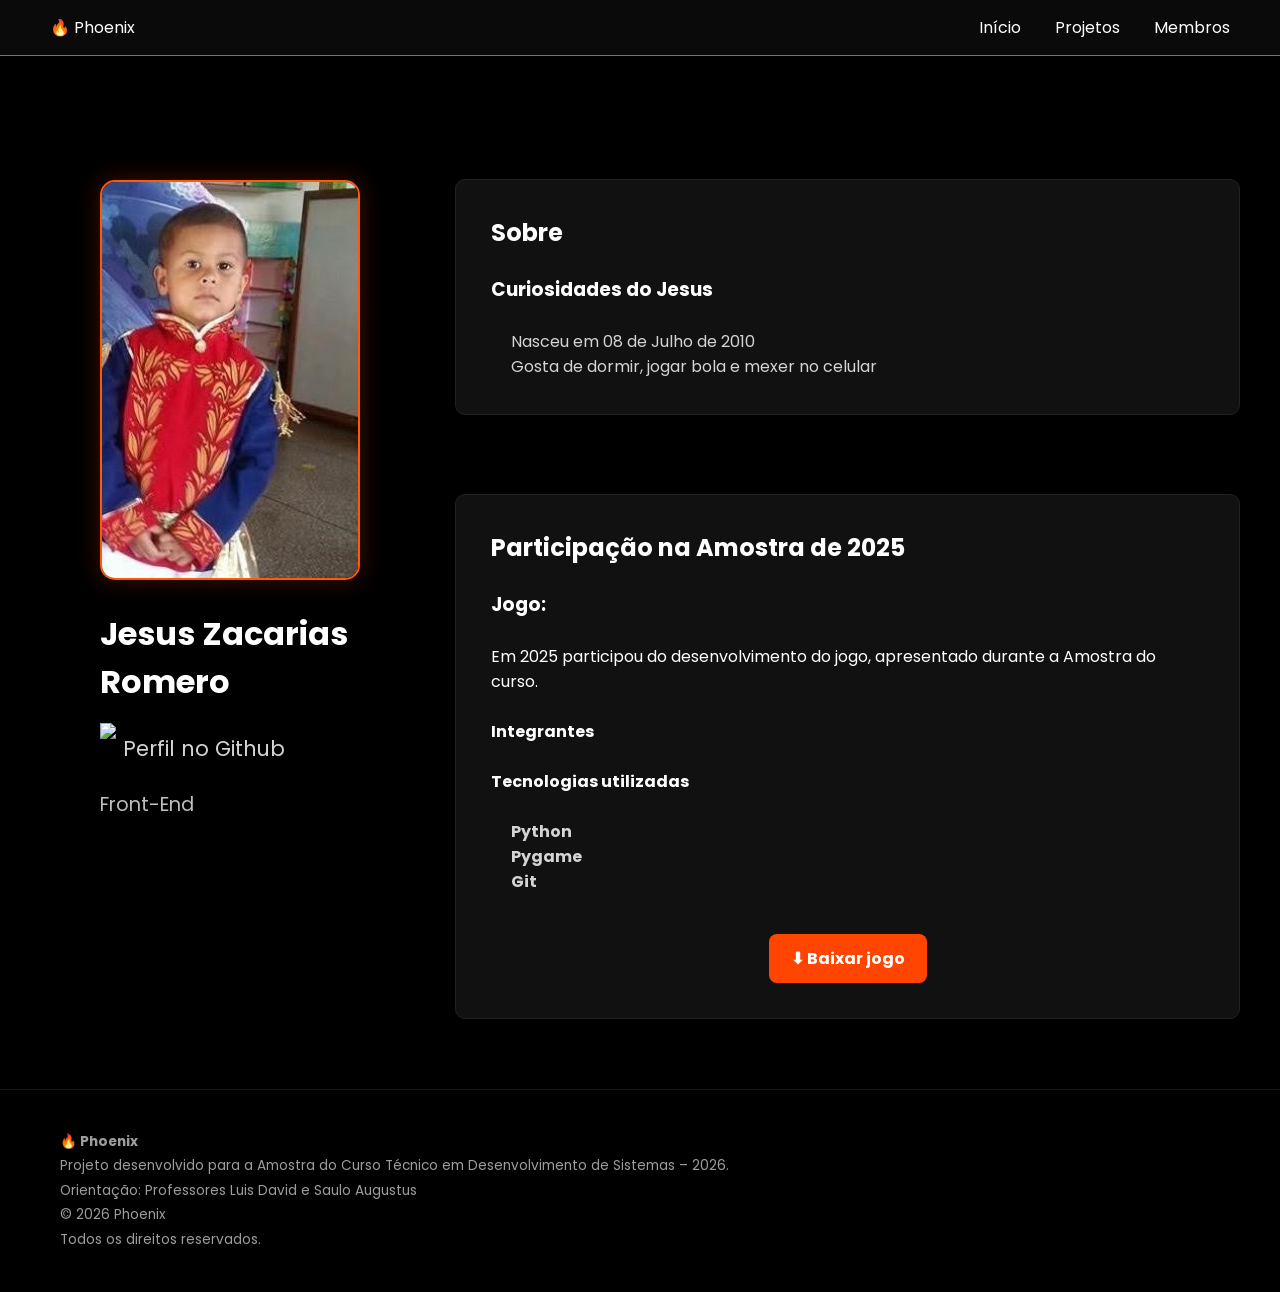
==== jesus.html @ 8418caeb "Atualizando arquivos e enviando pasta dos jogos" ====
<!DOCTYPE html>
<html lang="pt-br">
<head>
    <meta charset="UTF-8">
    <meta name="viewport" content="width=device-width, initial-scale=1.0">
    <title>Sobre Jesus</title>
    <link rel="stylesheet" href="style.css">
    <script defer src="main.js"></script>

    <link rel="preconnect" href="https://fonts.googleapis.com">
    <link href="https://fonts.googleapis.com/css2?family=Poppins:wght@300;400;500;600;700&display=swap" rel="stylesheet">
</head>

<body>
    <header>
    <div class="logo">
        🔥 Phoenix
    </div>

    <nav>
        <a href="index.html">Início</a>
        <a href="index.html#projetos">Projetos</a>
        <a href="index.html#equipe">Membros</a>
    </nav>
    </header>

    <main>
        <section class="perfil">
            <img class="foto" src="img/jesus.jpg" alt="Foto do Jesus bebê">
            <h1>Jesus Zacarias Romero</h1>
            <div class="texto-logo">
                <img src="https://images.seeklogo.com/logo-png/50/2/github-icon-logo-png_seeklogo-503247.png">
                <a href="https://github.com/jesusromero-hash" target="_blank" rel="noopener noreferrer">Perfil no Github</a>
            </div>

            <p class="cargo">
                Front-End
            </p>
            
        </section>

        <div class="conteudo">
            <section class="sobre">
                <h2>Sobre</h2>
                <h3>Curiosidades do Jesus</h3>
                <ul>
                    <li>Nasceu em 08 de Julho de 2010</li>
                    <li>Gosta de dormir, jogar bola e mexer no celular</li>
                </ul>
            </section>

            <section class="projetos">
                <h2>Participação na Amostra de 2025</h2>
                <h3>Jogo:</h3>
                <p>Em 2025 participou do desenvolvimento do jogo, apresentado durante a Amostra do curso.</p>
                <h4>Integrantes</h4>

                <h4>Tecnologias utilizadas</h4>
                <ul>
                    <li><strong>Python</strong></li>
                    <li><strong>Pygame</strong></li>
                    <li><strong>Git</strong></li>
                </ul>

                <strong><a class="download" href="" download>⬇ Baixar jogo</a></strong>
                
            </section>
        </div>
    </main>

    <footer>
        <p>
            <strong>🔥 Phoenix</strong><br>
            Projeto desenvolvido para a Amostra do Curso Técnico em Desenvolvimento de Sistemas – 2026.<br>
            Orientação: Professores Luis David e Saulo Augustus<br>
            © 2026 Phoenix<br>
            Todos os direitos reservados.
        </p>
    </footer>

</body>
</html>
---- style.css ----
/*---ESTILIZAÇÃO DA PÁGINA INICIAL*---/
/*Remove margens e espaçamentos padrões do navegador*/
*{
    margin:0;
    padding:0;
    box-sizing:border-box;
    font-family:'Poppins',sans-serif;
}

/*Define a cor de fundo e texto para todo o site*/
body{
    background:#000;
    color:white;
}

/*---MENU---*/
header{
    position:fixed;
    top:0;
    width:100%;
    background:#0a0a0a;
    display:flex;
    justify-content:space-between;
    align-items:center;
    padding:15px 50px;
    border-bottom:1px solid #ff4500;
    z-index:1000;
}

nav a{
    color:white;
    text-decoration:none;
    margin-left:30px;
    transition:.3s;
}

nav a:hover{
    color:#ff4500;
}

/*---BANNER---*/
.hero{
    min-height:100vh;
    display:flex;
    justify-content:space-around;
    align-items:center;
    padding:100px 10%;
    background:radial-gradient(circle,#600000,#000);
}
/*---Texto do banner---*/
.hero-text span{
    color:#ff4500;
    font-size:30px;
}

.hero-text h1{
    font-size:90px;
}

.hero-text p{
    color:#ddd;
}

.hero-logo img{
    width:420px;
    max-width:100%;
}

/*---SOBRE A EQUIPE---*/
.info{
    display:grid;
    grid-template-columns:1fr 1fr;
    gap:30px;
    padding:80px;
}

.box{
    border:1px solid #ff4500;
    padding:25px;
    border-radius:10px;
}

section{
    padding:80px 60px;
}

section h2{
    margin-bottom:30px;
}

/*---CARDS DOS PROJETOS---*/
.cards{
    display:flex;
    justify-content:center;
    gap:50px;
    flex-wrap:wrap;
}

.card{
    width:280px;
    background:#111;
    border:1px solid #222;
    text-align:center;
    border-radius:10px;
    overflow:hidden;
    transition:.3s;
}

.card:hover{
    transform:translateY(-10px);
    border-color:#ff4500;
}

.card img{
    width:100%;
    height:220px;
    object-fit:contain;
    padding:20px;
}

.card h3{
    margin:10px 0;
}

.card p{
    padding:20px;
}

/*---TECNOLOGIAS UTILIZADAS---*/
.tech-list{
    display:flex;
    justify-content:center;
    flex-wrap:wrap;
    gap:20px;
}

.tech-list span{
    border:1px solid #ff4500;
    padding:12px 25px;
    border-radius:30px;
}

/*---LINHA DO TEMPO---*/
.timeline{
    text-align:center;
}

.line{
    display:flex;
    justify-content:space-between;
    align-items:center;
    margin-top:50px;
    position:relative;
}

.line::before{
    content:"";
    position:absolute;
    top:20px;
    left:10%;
    width:80%;
    height:3px;
    background:#ff4500;
}

.step{
    z-index:2;
}

.circle{
    width:45px;
    height:45px;
    border-radius:50%;
    background:#111;
    border:2px solid #ff4500;
    display:flex;
    justify-content:center;
    align-items:center;
    margin:auto;
}

/*---INTEGRANTES---*/
.members{
    display:grid;
    grid-template-columns:repeat(auto-fit,minmax(250px,1fr));
    gap:25px;
}

.members a{
    text-decoration: none;
    color:white
}

.member{
    background:#111;
    padding:15px;
    border-radius:10px;
    border:1px solid #222;
}

.member img{
    width:100%;
    height:250px;
    object-fit:cover;
    border-radius:10px;
}

.member h3{
    margin-top:10px;
}

.member:hover{
    border-color:#ff4500;
}

html{
    scroll-behavior:smooth;
}

@media(max-width:768px) {

    .hero{
        flex-direction:column;
        text-align:center;
    }

    .hero-text h1{
        font-size:55px;
    }

    .info{
        grid-template-columns:1fr;
        padding:30px;
    }

    .line{
        flex-wrap:wrap;
        gap:30px;
    }
}

/*---ESTILIZAÇÃO PÁGINA DOS MEMBROS---*/
main{
    max-width:1200px;
    margin:100px auto 60px;
    display:grid;
    grid-template-columns:380px 1fr;
    gap:35px;
    align-items:start;
}

/*---Contâiner do perfil---*/
.perfil{
    display:flex;
    flex-direction:column;
    gap:12px;
}

/*Foto do integrante da equipe*/
.foto{
    width:auto;
    height:400px;
    object-fit:cover;
    border-radius:15px;
    border:2px solid #ff5a00;
    box-shadow:0 0 25px rgba(255,69,0,.25);
}

/*---Nome---*/
.perfil h1{
    margin:18px 0 5px;
    font-size:2rem;
    color:white;
}

/*---Link Github---*/
.perfil a{
    color:#d4d4d4;
    text-decoration:none;
    font-size:1.3rem;
}

/*---Função---*/
.cargo{
    margin-top:5px;
    color:#bdbdbd;
    font-size:1.2rem;
}

/*---Muda cor do link---*/
.perfil a:hover{
    color:#ff4500;
}

/*---Define o tamanho da logo do Github---*/
.texto-logo img {
    height: 50px;
    width: auto;
}

/*---Alinha logo e link---*/
.texto-logo {
    display: flex;
    align-items: center;
    gap: 7px;
}

/*---Cards---*/
.sobre,
.projetos{
    background:#111;
    border:1px solid #222;
    border-radius:10px;
    padding:35px;
    transition:.3s;
    display:flex;
    flex-direction:column;
    gap:25px;
    margin-top: 79px;
}

.sobre h2,
.projetos h2{
    color:white;
    margin:0px;
}

.sobre ul,
.projetos ul {
    padding-left: 20px;
    list-style-type: none;
    color:#d4d4d4;
}

.bruno{
    width:150px;
    height:auto;
    image-rendering:pixelated;
}

.download{
    display:block;
    width:fit-content;
    margin:15px auto 0;
    padding:12px 22px;
    background:#ff4500;
    color:white;
    text-decoration:none;
    border-radius:8px;
    transition:.3s;
}

/*---Hover simples---*/
.download:hover{
    background:#ff6a2b;
    transform:translateY(-2px);
}

.sobre:hover,
.projetos:hover{
    border-color:#ff4500;
    transform:translateY(-4px);
}

/*---RODAPÉ---*/
footer{
    margin-top:70px;
    padding:40px 60px;
    border-top:1px solid #161616;
    font-size: .85rem;
    line-height: 1.8;
    color:#9d9d9d
}

@media(max-width:768px){

    main{
        grid-template-columns:1fr;
    }

    .conteudo{
        margin-top:0;
    }

    .perfil{
        align-items:center;
        text-align:center;
    }

    .projetos{
        align-items:center;
        text-align:center;
    }

    .foto{
        max-width:320px;
    }

    footer{
        flex-direction:column;
        text-align:center;
    }

}
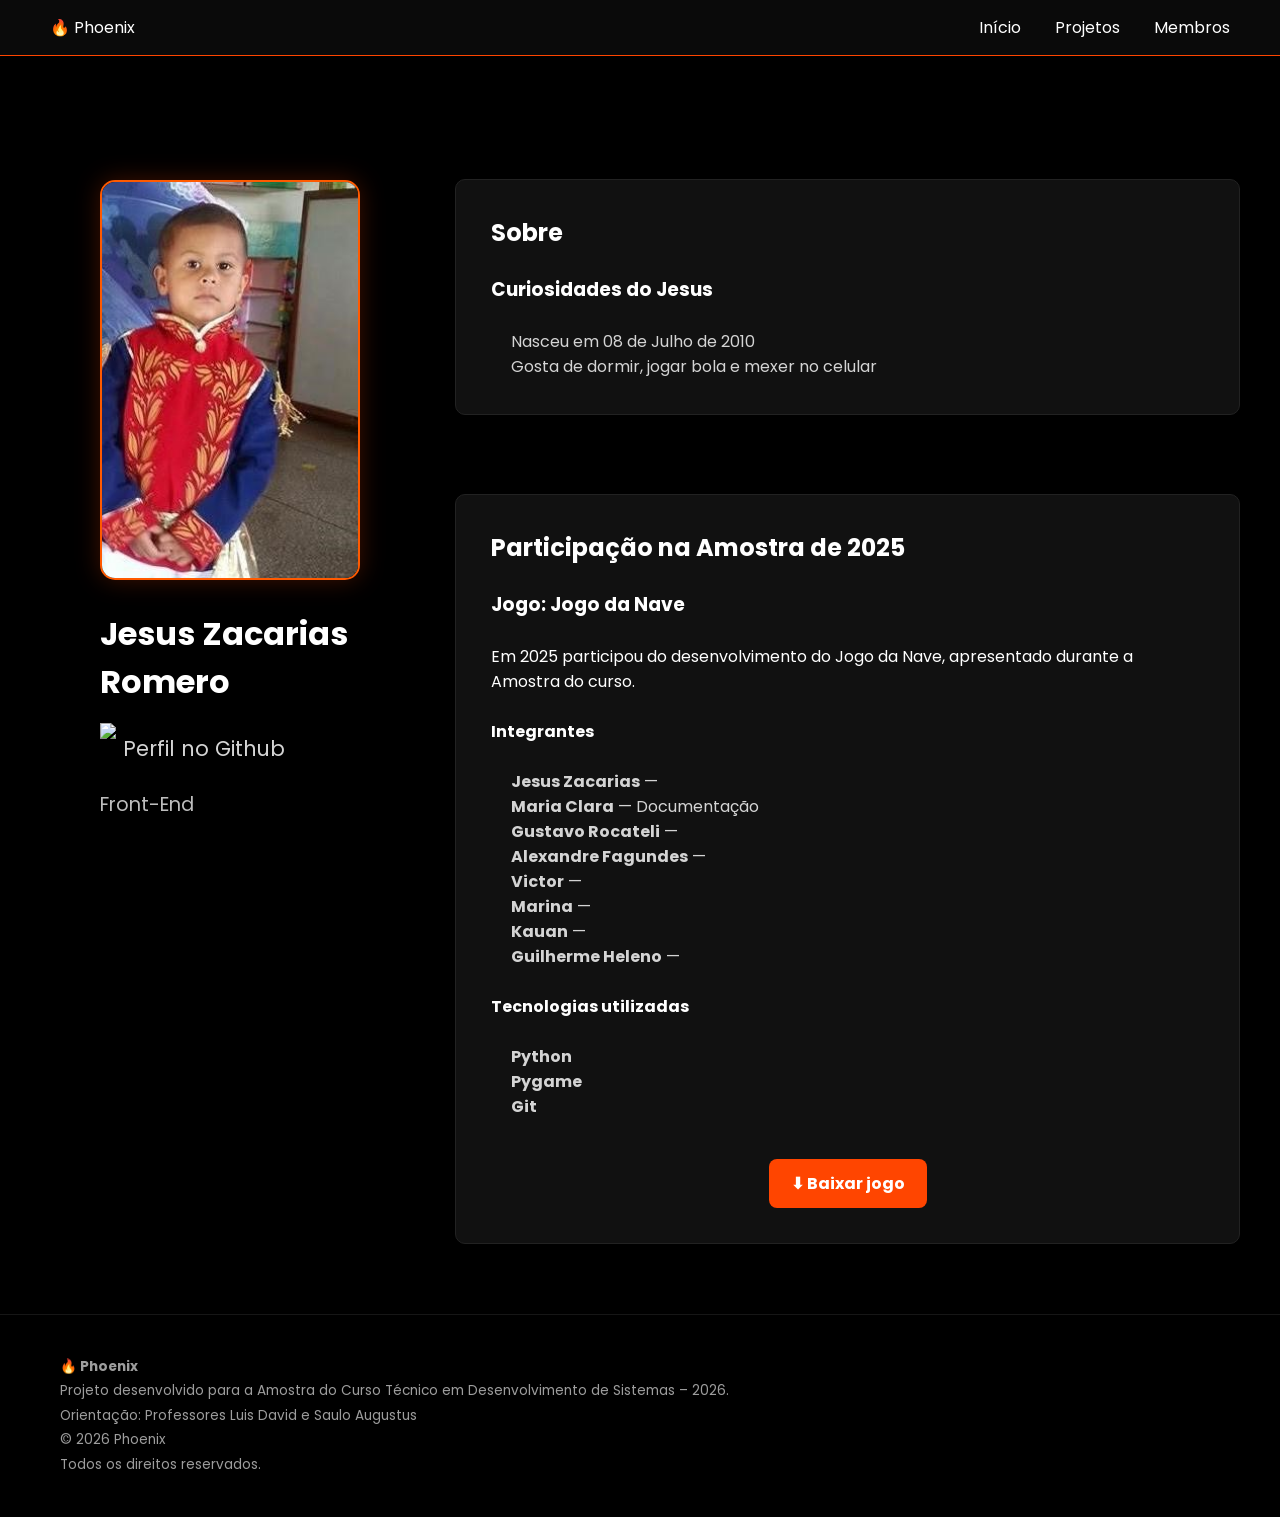
==== commit 155e3898: "Enviando informações dos arquivos dos membros" ====
--- a/jesus.html
+++ b/jesus.html
@@ -51,9 +51,20 @@
 
             <section class="projetos">
                 <h2>Participação na Amostra de 2025</h2>
-                <h3>Jogo:</h3>
-                <p>Em 2025 participou do desenvolvimento do jogo, apresentado durante a Amostra do curso.</p>
+                <h3>Jogo: Jogo da Nave</h3>
+                <p>Em 2025 participou do desenvolvimento do Jogo da Nave, apresentado durante a Amostra do curso.</p>
                 <h4>Integrantes</h4>
+
+                <ul>
+                    <li><strong>Jesus Zacarias</strong> — </li>
+                    <li><strong>Maria Clara</strong> — Documentação</li>
+                    <li><strong>Gustavo Rocateli</strong> — </li>
+                    <li><strong>Alexandre Fagundes</strong> — </li>
+                    <li><strong>Victor</strong> — </li>
+                    <li><strong>Marina</strong> — </li>
+                    <li><strong>Kauan</strong> — </li>
+                    <li><strong>Guilherme Heleno</strong> — </li>
+                </ul>
 
                 <h4>Tecnologias utilizadas</h4>
                 <ul>
